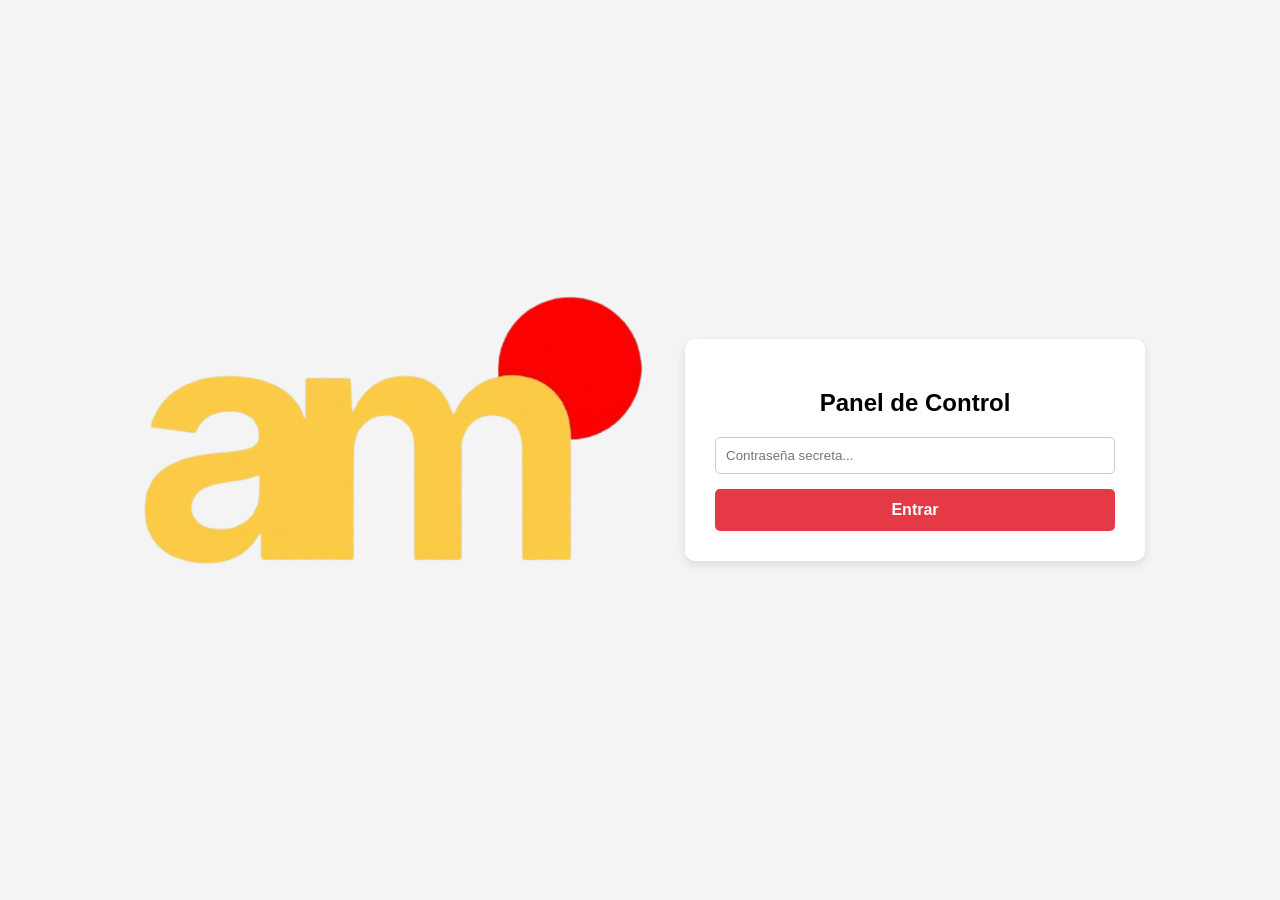
==== admin/admin.html @ f8ba4e61 "feat: carga de archivos iniciales del proyecto about marketing." ====
<!DOCTYPE html>
<html lang="es">
<head>
    <meta charset="UTF-8">
    <title>Panel Privado - About Marketing</title>
    <style>
        body { font-family: Arial, sans-serif; background-color: #f4f4f4; display: flex; justify-content: center; align-items: center; min-height: 100vh; margin: 0; }
        .admin-container { background: white; padding: 30px; border-radius: 10px; box-shadow: 0 4px 10px rgba(0,0,0,0.1); width: 90%; max-width: 900px; margin: 20px; }
        .admin-form input, .admin-form textarea { width: 100%; padding: 10px; margin-bottom: 15px; border: 1px solid #ccc; border-radius: 5px; box-sizing: border-box; }
        .admin-btn { background: #e63946; color: white; padding: 12px; border: none; width: 100%; font-weight: bold; cursor: pointer; border-radius: 5px; font-size: 16px; }
        .admin-btn:hover { background: #d62828; }
        label { font-weight: bold; font-size: 14px; margin-bottom: 5px; display: block;}
        h3 { border-bottom: 2px solid #eee; padding-bottom: 10px; }
        
    </style>
    <link rel="stylesheet" href="../CSS/style_admin.css">
</head>
<body>
    <div class="admin-logo-header">
        <img src="../Imagenes/favi.png">
    </div>


    <div id="login-container" class="admin-container" style="max-width: 400px;">
        <h2 style="text-align: center;">Panel de Control</h2>
        <div class="admin-form">
            <input type="password" id="password-input" placeholder="Contraseña secreta...">
            <button id="login-btn" class="admin-btn">Entrar</button>
            <p id="error-msg" style="color: red; text-align: center; display: none; margin-top: 15px;">❌ Contraseña incorrecta.</p>
        </div>
    </div>

    <div id="panel-container" class="admin-container" style="display: none;">
        <h2 style="text-align: center;">Panel de Administración de Ponentes</h2>
        <div style="display: flex; gap: 40px; flex-wrap: wrap;">
            
            <div style="flex: 1; min-width: 300px;">
                <h3>➕ Añadir Nuevo</h3>
                <form id="add-speaker-form" class="admin-form">
                    <label>Nombre:</label>
                    <input type="text" id="nombre" required>
                    
                    <label>Rol:</label>
                    <input type="text" id="rol" required>
                    
                    <label>Imagen:</label>
                    <input type="text" id="imagenFondo" value="../Imagenes/IMAGEN DEFINITIVA.jpeg">
                    
                    <label>Vídeo:</label>
                    <input type="text" id="video" value="../Recursos/video.mp4">
                    
                    <label>Etiquetas:</label>
                    <input type="text" id="etiquetas" placeholder="SEO, IA...">
                
                    <label>LinkedIn (URL):</label>
                    <input type="text" id="linkedin" placeholder="https://linkedin.com/in/...">
                
                    <label>Instagram (URL):</label>
                    <input type="text" id="instagram" placeholder="https://instagram.com/...">
                    <label>Bio:</label>
                    <textarea id="bio" rows="3" required></textarea>
                    <button type="submit" class="admin-btn">Subir a GitHub</button>
                </form>
            </div>

            <div style="flex: 1; min-width: 300px;">
                <h3>🗑️ Gestionar Existentes</h3>
                <div id="speakers-list" style="max-height: 500px; overflow-y: auto;">
                    <p>Cargando ponentes...</p>
                </div>
            </div>

        </div>
    </div>

    <script src="admin.js?v=redes"></script>
</body>
</html>
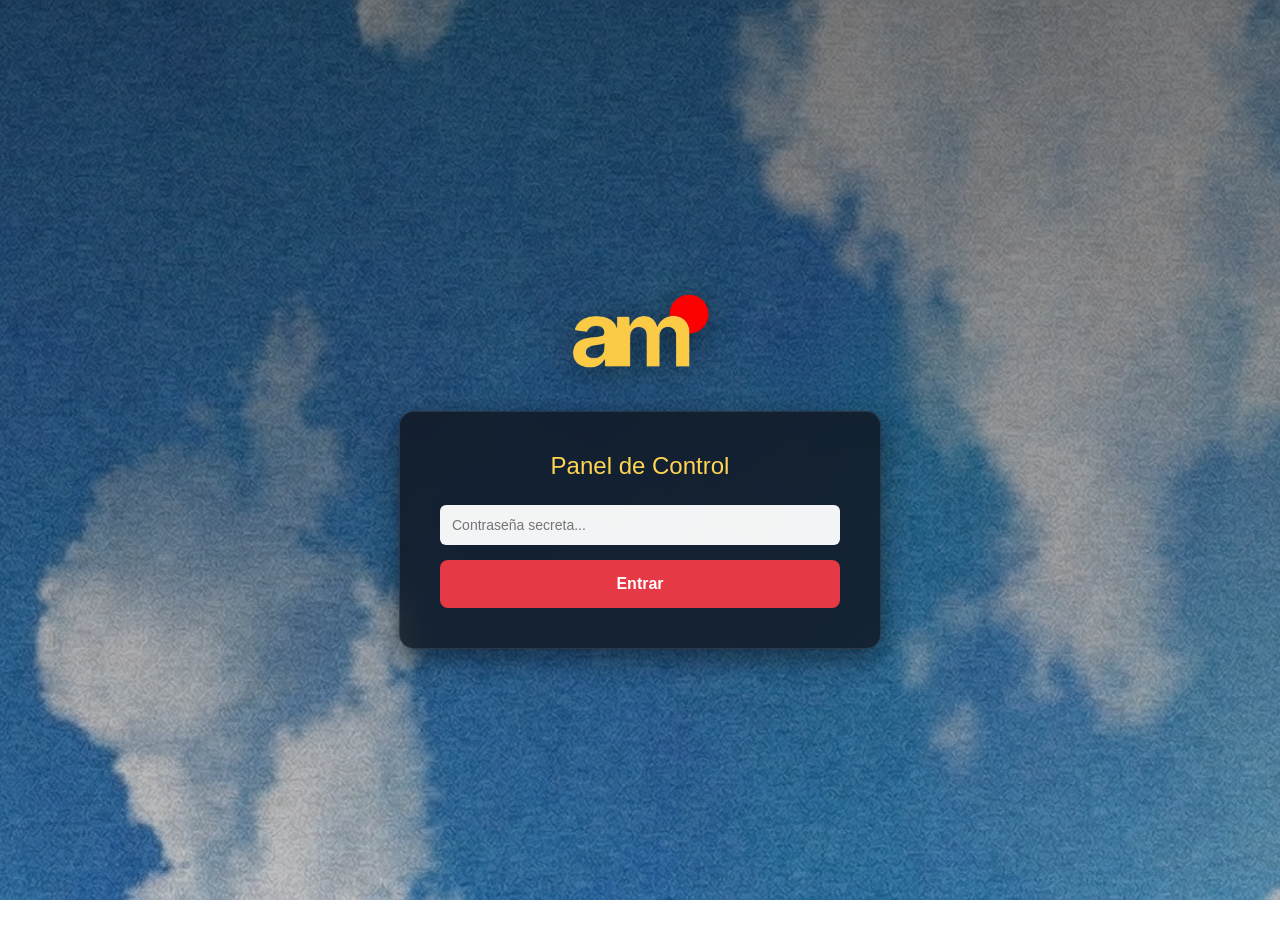
==== commit cb38b40a: "version siguiente" ====
--- a/admin/admin.html
+++ b/admin/admin.html
@@ -3,17 +3,8 @@
 <head>
     <meta charset="UTF-8">
     <title>Panel Privado - About Marketing</title>
-    <style>
-        body { font-family: Arial, sans-serif; background-color: #f4f4f4; display: flex; justify-content: center; align-items: center; min-height: 100vh; margin: 0; }
-        .admin-container { background: white; padding: 30px; border-radius: 10px; box-shadow: 0 4px 10px rgba(0,0,0,0.1); width: 90%; max-width: 900px; margin: 20px; }
-        .admin-form input, .admin-form textarea { width: 100%; padding: 10px; margin-bottom: 15px; border: 1px solid #ccc; border-radius: 5px; box-sizing: border-box; }
-        .admin-btn { background: #e63946; color: white; padding: 12px; border: none; width: 100%; font-weight: bold; cursor: pointer; border-radius: 5px; font-size: 16px; }
-        .admin-btn:hover { background: #d62828; }
-        label { font-weight: bold; font-size: 14px; margin-bottom: 5px; display: block;}
-        h3 { border-bottom: 2px solid #eee; padding-bottom: 10px; }
-        
-    </style>
-    <link rel="stylesheet" href="../CSS/style_admin.css">
+    
+    <link rel="stylesheet" href="../css/style_admin.css">
 </head>
 <body>
     <div class="admin-logo-header">
@@ -72,7 +63,17 @@
 
         </div>
     </div>
+<div id="token-modal" style="display:none; position:fixed; top:0; left:0; width:100%; height:100%; background:rgba(0,0,0,0.7); z-index:9999; justify-content:center; align-items:center; backdrop-filter: blur(5px);">
+        <div style="background: rgba(15, 20, 30, 0.9); padding: 30px; border-radius: 15px; border: 1px solid rgba(255, 255, 255, 0.1); width: 90%; max-width: 400px; box-shadow: 0 15px 35px rgba(0,0,0,0.5); text-align: center;">
+            <h3 style="color: rgb(255, 212, 82); margin-top: 0;">🔐 Token de Acceso</h3>
+            <p style="color: white; font-size: 14px; margin-bottom: 20px;">Pega tu GitHub Token. Se ocultará automáticamente.</p>
 
+            <input type="password" id="token-input-field" placeholder="ghp_xxxxxxxxxxxx" 
+                   style="width: 100%; padding: 12px; border-radius: 8px; border: none; margin-bottom: 20px; box-sizing: border-box; font-size: 16px;">
+
+            <button id="confirm-token-btn" class="admin-btn">Entrar al Panel</button>
+        </div>
+    </div>
     <script src="admin.js?v=redes"></script>
 </body>
 </html>
--- a/css/style_admin.css
+++ b/css/style_admin.css
@@ -0,0 +1,197 @@
+/* ==========================================
+   1. AJUSTES DEL BODY Y FONDO
+   ========================================== */
+body {
+    font-family: 'Inter', sans-serif;
+    /* GRADIENTE CORREGIDO: Oscuro arriba (0.85) a más claro abajo (0.2) */
+    background-image: linear-gradient(to bottom, rgba(0, 0, 0, 0.5) 0%, rgba(0, 0, 0, 0.2) 100%), url('../Imagenes/fondo-grok.jpg');
+    background-size: cover;
+    background-position: center;
+    background-attachment: fixed;
+    background-repeat: no-repeat;
+    margin: 0;
+    padding: 20px;
+    min-height: 100vh;
+    display: flex;
+    flex-direction: column;
+    justify-content: center; /* ESTO CENTRA EL PANEL VERTICALMENTE */
+    align-items: center;
+    overflow-y: auto;
+}
+
+/* LOGO SIEMPRE ARRIBA Y CENTRADO */
+.admin-logo-header {
+    margin-bottom: 30px;
+    width: 100%;
+    display: flex;
+    justify-content: center;
+}
+
+.admin-logo-header img {
+    width: 150px !important;
+    filter: drop-shadow(0 5px 15px rgba(0,0,0,0.5));
+}
+
+/* ==========================================
+   2. CONTENEDOR LOGIN (RECUPERADO EL TONO ORIGINAL)
+   ========================================== */
+#login-container {
+    padding: 40px;
+    border-radius: 15px;
+    box-shadow: 0 10px 30px rgba(0, 0, 0, 0.5);
+    width: 90%;
+    max-width: 450px;
+    backdrop-filter: blur(10px);
+    background: rgba(15, 20, 30, 0.8); /* EL COLOR TRANSLÚCIDO EXACTO ORIGINAL */
+    border: 1px solid rgba(255, 255, 255, 0.1);
+    text-align: center;
+}
+
+#login-container h2 {
+    font-family: 'Horizon', sans-serif; /* FUENTE AÑADIDA */
+    color: rgb(255, 212, 82);
+    font-weight: normal;
+    margin-top: 0;
+    margin-bottom: 25px;
+}
+
+/* ==========================================
+   3. EL PANEL PRINCIPAL (DOS COLUMNAS RECUPERADAS)
+   ========================================== */
+/* ==========================================
+   3. EL PANEL PRINCIPAL (HECHO MÁS ESTRECHO Y COMPACTO)
+   ========================================== */
+#panel-container {
+    display: none; /* Se activa con JS */
+    flex-direction: row; 
+    flex-wrap: wrap; 
+    justify-content: center; 
+    align-items: flex-start;
+    gap: 30px; /* CAMBIO: Reducido de 50px a 30px para juntar las columnas */
+    width: 90%;
+    max-width: 850px; /* CAMBIO CLAVE: Antes era 1250px. Ahora es mucho más delgado */
+    padding: 35px 40px;
+    background: rgba(15, 20, 30, 0.9);
+    backdrop-filter: blur(15px);
+    border-radius: 20px;
+    border: 1px solid rgba(255, 255, 255, 0.1);
+    box-shadow: 0 20px 50px rgba(0,0,0,0.5);
+}
+
+/* Título de Administración */
+#panel-container h2:first-child {
+    font-family: 'Horizon', sans-serif; 
+    flex: 0 0 100%; 
+    text-align: center;
+    margin-top: 0;
+    font-size: 1.8rem; /* Un pelín más pequeño para que encaje elegante */
+    color: rgb(255, 212, 82);
+    border-bottom: 2px solid rgba(255, 212, 82, 0.3);
+    padding-bottom: 15px;
+    margin-bottom: 20px;
+}
+
+/* Columna Izquierda: Formulario */
+.admin-form {
+    flex: 1; /* Se reparte el espacio al 50% con la otra columna */
+    min-width: 280px; /* Evita que se rompa en móviles */
+}
+
+/* Columna Derecha: Lista Gestión */
+#speakers-list-container, #panel-container > div > div:nth-child(2) {
+    flex: 1; /* Se reparte el espacio al 50% con la otra columna */
+    min-width: 280px;
+    max-height: 65vh; /* Ajuste para que la lista no estire el panel infinitamente */
+    overflow-y: auto;
+    padding-right: 10px;
+}
+/* ==========================================
+   4. TÍTULOS DE SECCIÓN, INPUTS, LABELS Y BOTONES
+   ========================================== */
+h3 {
+    color: rgb(255, 212, 82);
+    margin-bottom: 20px;
+    border-bottom: 1px solid rgba(255, 212, 82, 0.2);
+    padding-bottom: 8px;
+}
+
+/* RECUPERADOS LOS TEXTOS DE LOS CAMPOS */
+label {
+    color: rgb(255, 212, 82);
+    display: block;
+    margin-bottom: 5px;
+    font-weight: bold;
+    font-size: 14px;
+}
+
+input, textarea {
+    width: 100%;
+    padding: 12px;
+    margin-bottom: 15px;
+    border-radius: 6px;
+    border: none;
+    background: rgba(255, 255, 255, 0.95);
+    color: #333;
+    box-sizing: border-box;
+    font-size: 14px;
+    font-family: 'Inter', sans-serif;
+}
+
+.admin-btn {
+    background: #e63946;
+    color: white;
+    padding: 15px;
+    border: none;
+    border-radius: 8px;
+    width: 100%;
+    font-weight: bold;
+    cursor: pointer;
+    font-size: 16px;
+    transition: background 0.2s, transform 0.2s;
+}
+
+.admin-btn:hover {
+    background: #d62828;
+    transform: scale(1.02);
+}
+
+/* ==========================================
+   5. LISTA DE PONENTES (ESTILO BLANCO)
+   ========================================== */
+#speakers-list div {
+    background: white !important;
+    color: #333 !important;
+    padding: 15px;
+    margin-bottom: 12px;
+    border-radius: 10px;
+    display: flex;
+    justify-content: space-between;
+    align-items: center;
+    box-shadow: 0 4px 6px rgba(0,0,0,0.1);
+}
+
+/* ==========================================
+   6. MODAL DE SEGURIDAD (TOKEN)
+   ========================================== */
+#token-modal input[type="password"] {
+    background: white;
+    color: black;
+    text-align: center;
+    letter-spacing: 5px;
+    font-size: 20px;
+}
+
+/* ==========================================
+   7. RESPONSIVE
+   ========================================== */
+@media (max-width: 850px) {
+    #panel-container {
+        flex-direction: column;
+        align-items: center;
+    }
+    .admin-form, #speakers-list-container, #panel-container > div > div:nth-child(2) {
+        width: 100%;
+        max-width: 100%;
+        flex: none;
+    }
+}
